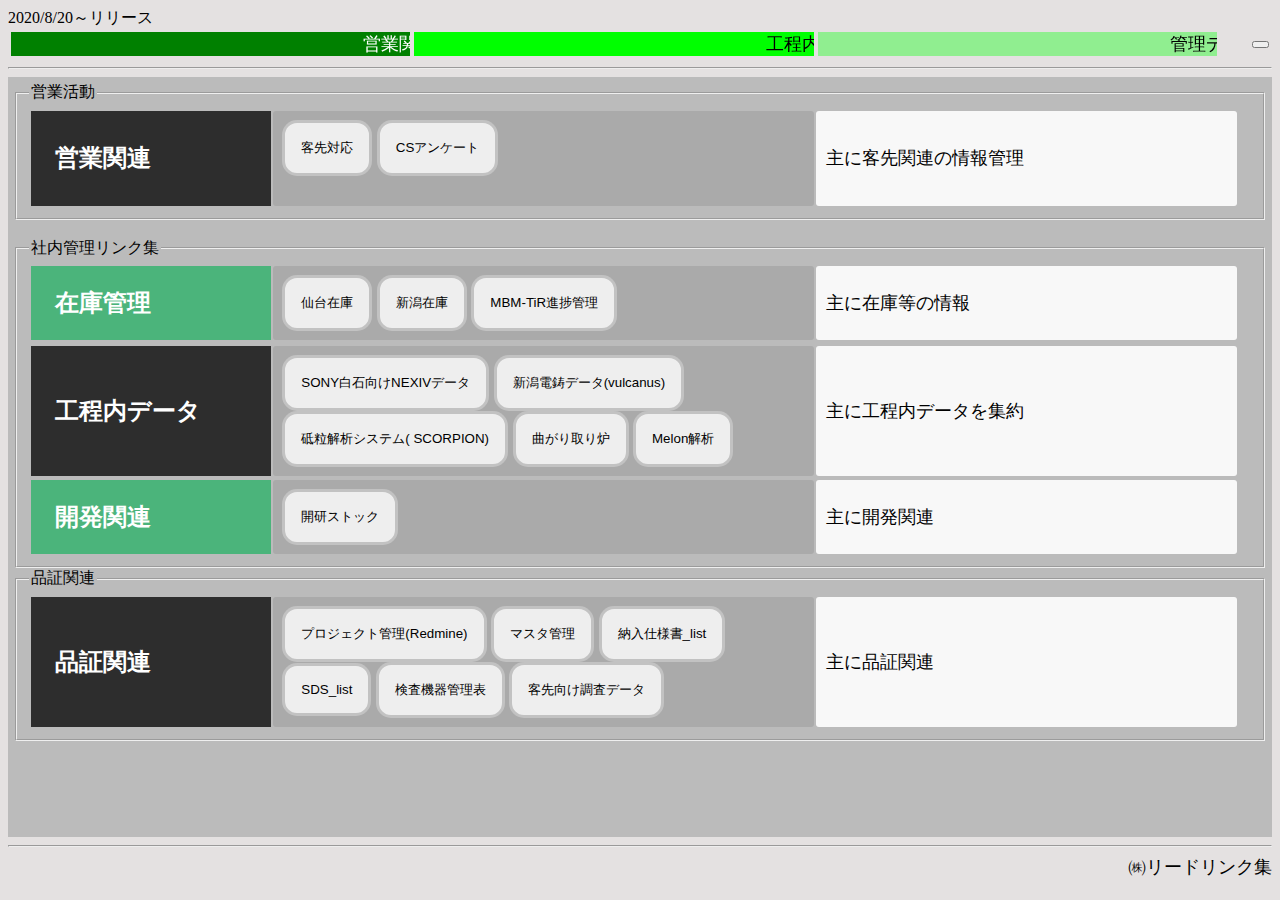
==== index.html @ 5efa814a "Update index.html" ====
<html>
    <head>
        <link rel="stylesheet" href="https://readqadiv08.github.io/lnklist/style.css">
        <title>READリンク集</title>

        <script language="JavaScript">
            function rsz1() {
                alert("ver.1.0 管理表リリース \n ver.1.1 開研ストック追加\n ver.1.2 プロジェクト管理/マスタ管理追加\n ver.1.3 .css分離\nver.1.4 Githubに投稿" )
            }
        </script>
<meta http-equiv="content-type" charset="utf-8">

    </head>
    <body class="divBody">
        <td style="width:12%;font-size:18;">2020/8/20～リリース</td>
        <table style="width:100%;border:0px;margin:0px 0px;padding:0px 0px;">
            <tr>

                <td style="width:32%;font-size:18;color:white;"><marquee behavior="scroll" bgcolor="green">営業関連優先</marquee></td>
                <td style="width:32%;font-size:18;color:black;"><marquee behavior="scroll" bgcolor="lime">工程内データは逐次確認</marquee></td>
                <td style="width:32%;font-size:18;color:black;"><marquee behavior="scroll" bgcolor="lightgreen">管理データもちゃんと見てね</marquee></td>
                <td style="width:4%;text-align:right;">
                    <input style="font-size:1;" type="button" value="..." onclick="rsz1();" title="リサイズ"/>
                </td>
            </tr>
        </table>
         <hr>
        <div class="Contents">
            <fieldset>
                <legend style ="color:black;">営業活動</legend>
            <span class="spanPartTitle"></span>
            <table class="tbl">
                <tr>
                    <th class="th_table1">営業関連 </th>
                    <td class="td1">
                        <button type="button" style="cursor: pointer;" onClick="window.open('https://docs.google.com/spreadsheets/d/1MyBZOceBagCkgWSMym5cp_KA8Xq8sPTfYjYhryajc-A/edit?usp=sharing','_blank','')">客先対応</button>
                        <button type="button" style="cursor: pointer;" onClick="window.open('http://read.co.jp/survey/index.php/admin/tokens/sa/browse/surveyid/362481','_blank','')">CSアンケート</button>  <!-- ログイン:admin pass:read-->
                        <br><br>
                    </td>
                    <td class="td2">主に客先関連の情報管理</td>
                </tr>
            </table>
        </fieldset>
                <br>
                <fieldset>
                    <legend style ="color:black;">社内管理リンク集</legend>
            <table class="tbl">
                <tr>
                    <th class="th_table2"> 在庫管理 </th>
                    <td class="td1">
                        <button style="cursor: pointer;" onClick="window.open('https://docs.google.com/spreadsheets/d/1ROSlZVqgHDqieTStZR40IGFHa-iZLLQCl2YZUbwxfI8/edit?usp=sharing','_blank','')">仙台在庫</button>
                        <button style="cursor: pointer;" onClick="window.open('https://docs.google.com/spreadsheets/d/1amOVCwr7MJj4ZlOe9Aoph54DhDkQezxetJXVVg_Ay6c/edit?usp=sharing','_blank','')">新潟在庫</button>
                        <button style="cursor: pointer;" onClick="window.open('https://docs.google.com/spreadsheets/d/1cXuubJKcDxs2mZ_3kSYGi6N3XMpF43vmxZ-DU5gRPP4/edit?usp=sharing','_blank','')">MBM-TiR進捗管理</button>
                    </td>
                    <td class="td2">主に在庫等の情報</td>
                </tr>
                <tr></tr>
                <tr></tr>
                <th class="th_table3"> 工程内データ </th>
                <td class="td1">
                    <button type="button"  style="cursor: pointer;" onClick="window.open('https://docs.google.com/spreadsheets/d/1auE9jXgMs7y5O5C39AJkHbmK7SlAKycb3BwodtNkHBw/edit?usp=sharing','_blank','')">SONY白石向けNEXIVデータ</button>
                    <button type="button"  style="cursor: pointer;" onClick="window.open('http://10.100.1.112/vulcanus/','_blank','')">新潟電鋳データ(vulcanus)</button>
                    <button type="button"  style="cursor: pointer;" onClick="window.open('http://10.100.10.12:8888/','_blank','')">砥粒解析システム(
SCORPION)</button>
                    <button type="button" style="cursor: pointer;" onClick="window.open('http://10.100.10.11:8080/dashboard/a7220230-b4cd-11e9-84a6-93d11acdf23a?publicId=572ec6e0-b41f-11e9-993e-6789fd5341ca','_blank','')">曲がり取り炉</button>
                   <button type="button" style="cursor: pointer;" onClick="window.open('http://10.106.1.60:3000/d/1Qk7aIbGk/melon-menu?orgId=1&refresh=10s&kiosk','_blank','')">Melon解析</button>
                     
       
                   
                    <br>
                 </td>
                <td class="td2">主に工程内データを集約</td>
            </tr>
        </table>
        <table class="tbl">
            <tr>
            </table>
              <table class="tbl">
                <tr>
                    <th class="th_table4"> 開発関連 </th>
                    <td class="td1">
                        <button  style="cursor: pointer;"  onClick="window.open('https://docs.google.com/spreadsheets/d/1zUQd8km-58oXeoUXImLsGIyIpniUVm5rgdFsA6QcFU0/edit?usp=sharing','_blank','')">開研ストック</button>
                        <br>
                    </td>
                    <td class="td2">主に開発関連</td>
                </tr>
            </table>
        </fieldset>
            <table class="tbl">
                <tr>
                </table>
                <fieldset>
                    <legend style="color: black;">品証関連</legend>
                  <table class="tbl">
                    <tr>
                        <th class="th_table5"> 品証関連 </th>
                        <td class="td1">
                            <button  style="cursor: pointer;" onClick="window.open('http://10.100.1.60:8880','_blank','')">プロジェクト管理(Redmine)</button>
                            <button  style="cursor: pointer;" onClick="window.open('https://docs.google.com/spreadsheets/d/1Hn7ItfqKL-IHlu6wI8oqBL7feYNR6ydPdcPkCSmDBIY/edit?usp=sharing','_blank','')">マスタ管理</button>
                            <button  style="cursor: pointer;" onClick="window.open('https://docs.google.com/spreadsheets/d/1DpUZFTx2BVwN9uGXN4-a8cF51x3i-wukj2xjQAIB6kw/edit#gid=722027599','_blank')">納入仕様書_list</button>
                            <button  style="cursor: pointer;" onClick="window.open('https://docs.google.com/spreadsheets/d/10WsRPC7ejwsKMWUxwel2eMYRCVbxbmP_1Ovuzxoh5yI/edit?usp=sharing','_blank')">SDS_list</button>
                             <button  style="cursor: pointer;" onClick="window.open('https://docs.google.com/spreadsheets/d/19kF9Lw8f7cbYW-Qo6F4XuyY4Mtu5TKljcVr7N3LBEcM/edit?usp=sharing',)">検査機器管理表</button> 
                            <button  style="cursor: pointer;" onClick="window.open('https://readqadiv08.github.io/lnklist/customer1.html',)">客先向け調査データ</button> 
                            
                            
                            
                        </td>
                        <td class="td2">主に品証関連</td>
                    </tr>
                </table>
            </fieldset>
        </div>
    <hr>
        <div style="text-align:right;font-size:18;">㈱リードリンク集</div>

    </div>
    </body>
</html>
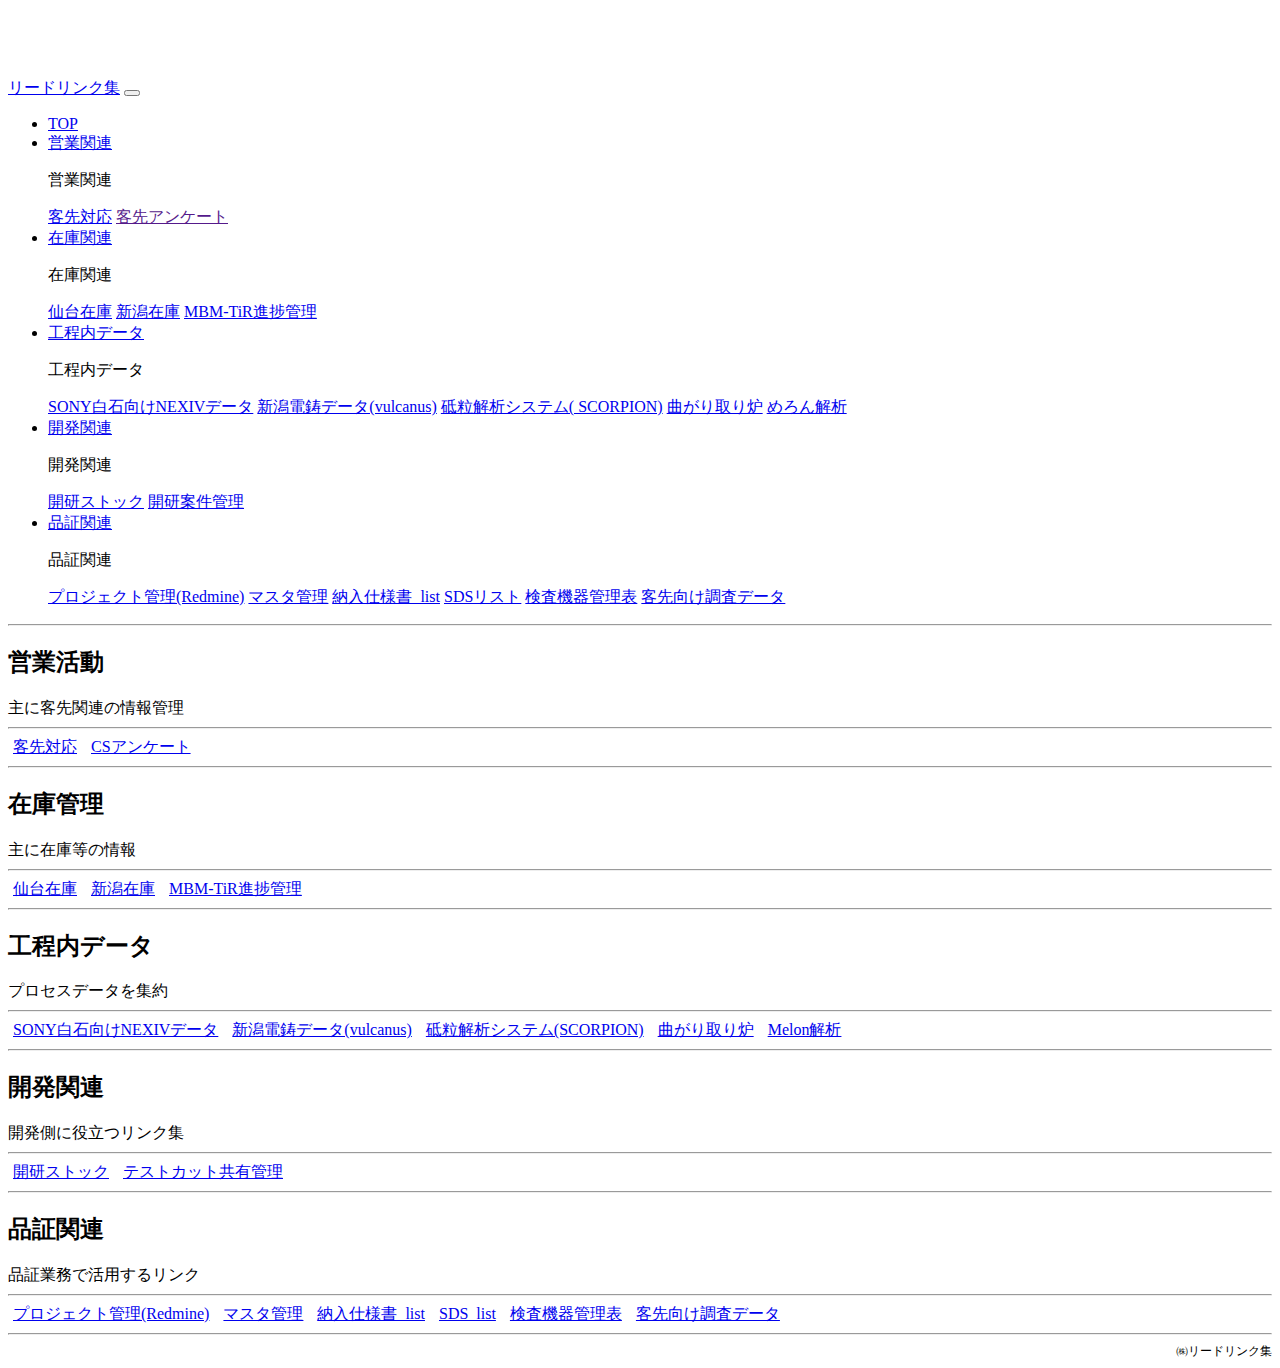
==== commit 08cb6fd8: "Update index.html" ====
--- a/index.html
+++ b/index.html
@@ -1,118 +1,252 @@
-<html>
-    <head>
-        <link rel="stylesheet" href="https://readqadiv08.github.io/lnklist/style.css">
-        <title>READリンク集</title>
-
-        <script language="JavaScript">
-            function rsz1() {
-                alert("ver.1.0 管理表リリース \n ver.1.1 開研ストック追加\n ver.1.2 プロジェクト管理/マスタ管理追加\n ver.1.3 .css分離\nver.1.4 Githubに投稿" )
-            }
-        </script>
-<meta http-equiv="content-type" charset="utf-8">
-
-    </head>
-    <body class="divBody">
-        <td style="width:12%;font-size:18;">2020/8/20～リリース</td>
-        <table style="width:100%;border:0px;margin:0px 0px;padding:0px 0px;">
-            <tr>
-
-                <td style="width:32%;font-size:18;color:white;"><marquee behavior="scroll" bgcolor="green">営業関連優先</marquee></td>
-                <td style="width:32%;font-size:18;color:black;"><marquee behavior="scroll" bgcolor="lime">工程内データは逐次確認</marquee></td>
-                <td style="width:32%;font-size:18;color:black;"><marquee behavior="scroll" bgcolor="lightgreen">管理データもちゃんと見てね</marquee></td>
-                <td style="width:4%;text-align:right;">
-                    <input style="font-size:1;" type="button" value="..." onclick="rsz1();" title="リサイズ"/>
-                </td>
-            </tr>
-        </table>
-         <hr>
-        <div class="Contents">
-            <fieldset>
-                <legend style ="color:black;">営業活動</legend>
-            <span class="spanPartTitle"></span>
-            <table class="tbl">
-                <tr>
-                    <th class="th_table1">営業関連 </th>
-                    <td class="td1">
-                        <button type="button" style="cursor: pointer;" onClick="window.open('https://docs.google.com/spreadsheets/d/1MyBZOceBagCkgWSMym5cp_KA8Xq8sPTfYjYhryajc-A/edit?usp=sharing','_blank','')">客先対応</button>
-                        <button type="button" style="cursor: pointer;" onClick="window.open('http://read.co.jp/survey/index.php/admin/tokens/sa/browse/surveyid/362481','_blank','')">CSアンケート</button>  <!-- ログイン:admin pass:read-->
-                        <br><br>
-                    </td>
-                    <td class="td2">主に客先関連の情報管理</td>
-                </tr>
-            </table>
-        </fieldset>
-                <br>
-                <fieldset>
-                    <legend style ="color:black;">社内管理リンク集</legend>
-            <table class="tbl">
-                <tr>
-                    <th class="th_table2"> 在庫管理 </th>
-                    <td class="td1">
-                        <button style="cursor: pointer;" onClick="window.open('https://docs.google.com/spreadsheets/d/1ROSlZVqgHDqieTStZR40IGFHa-iZLLQCl2YZUbwxfI8/edit?usp=sharing','_blank','')">仙台在庫</button>
-                        <button style="cursor: pointer;" onClick="window.open('https://docs.google.com/spreadsheets/d/1amOVCwr7MJj4ZlOe9Aoph54DhDkQezxetJXVVg_Ay6c/edit?usp=sharing','_blank','')">新潟在庫</button>
-                        <button style="cursor: pointer;" onClick="window.open('https://docs.google.com/spreadsheets/d/1cXuubJKcDxs2mZ_3kSYGi6N3XMpF43vmxZ-DU5gRPP4/edit?usp=sharing','_blank','')">MBM-TiR進捗管理</button>
-                    </td>
-                    <td class="td2">主に在庫等の情報</td>
-                </tr>
-                <tr></tr>
-                <tr></tr>
-                <th class="th_table3"> 工程内データ </th>
-                <td class="td1">
-                    <button type="button"  style="cursor: pointer;" onClick="window.open('https://docs.google.com/spreadsheets/d/1auE9jXgMs7y5O5C39AJkHbmK7SlAKycb3BwodtNkHBw/edit?usp=sharing','_blank','')">SONY白石向けNEXIVデータ</button>
-                    <button type="button"  style="cursor: pointer;" onClick="window.open('http://10.100.1.112/vulcanus/','_blank','')">新潟電鋳データ(vulcanus)</button>
-                    <button type="button"  style="cursor: pointer;" onClick="window.open('http://10.100.10.12:8888/','_blank','')">砥粒解析システム(
-SCORPION)</button>
-                    <button type="button" style="cursor: pointer;" onClick="window.open('http://10.100.10.11:8080/dashboard/a7220230-b4cd-11e9-84a6-93d11acdf23a?publicId=572ec6e0-b41f-11e9-993e-6789fd5341ca','_blank','')">曲がり取り炉</button>
-                   <button type="button" style="cursor: pointer;" onClick="window.open('http://10.106.1.60:3000/d/1Qk7aIbGk/melon-menu?orgId=1&refresh=10s&kiosk','_blank','')">Melon解析</button>
-                     
-       
-                   
-                    <br>
-                 </td>
-                <td class="td2">主に工程内データを集約</td>
-            </tr>
-        </table>
-        <table class="tbl">
-            <tr>
-            </table>
-              <table class="tbl">
-                <tr>
-                    <th class="th_table4"> 開発関連 </th>
-                    <td class="td1">
-                        <button  style="cursor: pointer;"  onClick="window.open('https://docs.google.com/spreadsheets/d/1zUQd8km-58oXeoUXImLsGIyIpniUVm5rgdFsA6QcFU0/edit?usp=sharing','_blank','')">開研ストック</button>
-                        <br>
-                    </td>
-                    <td class="td2">主に開発関連</td>
-                </tr>
-            </table>
-        </fieldset>
-            <table class="tbl">
-                <tr>
-                </table>
-                <fieldset>
-                    <legend style="color: black;">品証関連</legend>
-                  <table class="tbl">
-                    <tr>
-                        <th class="th_table5"> 品証関連 </th>
-                        <td class="td1">
-                            <button  style="cursor: pointer;" onClick="window.open('http://10.100.1.60:8880','_blank','')">プロジェクト管理(Redmine)</button>
-                            <button  style="cursor: pointer;" onClick="window.open('https://docs.google.com/spreadsheets/d/1Hn7ItfqKL-IHlu6wI8oqBL7feYNR6ydPdcPkCSmDBIY/edit?usp=sharing','_blank','')">マスタ管理</button>
-                            <button  style="cursor: pointer;" onClick="window.open('https://docs.google.com/spreadsheets/d/1DpUZFTx2BVwN9uGXN4-a8cF51x3i-wukj2xjQAIB6kw/edit#gid=722027599','_blank')">納入仕様書_list</button>
-                            <button  style="cursor: pointer;" onClick="window.open('https://docs.google.com/spreadsheets/d/10WsRPC7ejwsKMWUxwel2eMYRCVbxbmP_1Ovuzxoh5yI/edit?usp=sharing','_blank')">SDS_list</button>
-                             <button  style="cursor: pointer;" onClick="window.open('https://docs.google.com/spreadsheets/d/19kF9Lw8f7cbYW-Qo6F4XuyY4Mtu5TKljcVr7N3LBEcM/edit?usp=sharing',)">検査機器管理表</button> 
-                            <button  style="cursor: pointer;" onClick="window.open('https://readqadiv08.github.io/lnklist/customer1.html',)">客先向け調査データ</button> 
-                            
-                            
-                            
-                        </td>
-                        <td class="td2">主に品証関連</td>
-                    </tr>
-                </table>
-            </fieldset>
-        </div>
-    <hr>
-        <div style="text-align:right;font-size:18;">㈱リードリンク集</div>
-
-    </div>
-    </body>
+<title>READリンク集</title>
+
+<header class="sticky-top">
+    <meta http-equiv="content-type" charset="utf-8">
+    <!--jquery-->
+    <script src="https://code.jquery.com/jquery-3.3.1.slim.min.js"
+        integrity="sha384-q8i/X+965DzO0rT7abK41JStQIAqVgRVzpbzo5smXKp4YfRvH+8abtTE1Pi6jizo"
+        crossorigin="anonymous"></script>
+    <!--popper-->
+    <script src="https://cdnjs.cloudflare.com/ajax/libs/popper.js/1.14.3/umd/popper.min.js"
+        integrity="sha384-ZMP7rVo3mIykV+2+9J3UJ46jBk0WLaUAdn689aCwoqbBJiSnjAK/l8WvCWPIPm49"
+        crossorigin="anonymous"></script>
+    <!--bootstrap-->
+    <script src="https://stackpath.bootstrapcdn.com/bootstrap/4.1.3/js/bootstrap.min.js"
+        integrity="sha384-ChfqqxuZUCnJSK3+MXmPNIyE6ZbWh2IMqE241rYiqJxyMiZ6OW/JmZQ5stwEULTy"
+        crossorigin="anonymous"></script>
+    <link rel="stylesheet" href="https://stackpath.bootstrapcdn.com/bootstrap/4.5.0/css/bootstrap.min.css"
+        integrity="sha384-9aIt2nRpC12Uk9gS9baDl411NQApFmC26EwAOH8WgZl5MYYxFfc+NcPb1dKGj7Sk" crossorigin="anonymous">
+
+    <div class='fixed-top'>
+
+        <nav class="navbar navbar-dark bg-primary navbar-expand-lg ">
+            <a class="navbar-brand" href="#">リードリンク集</a>
+            <button class="navbar-toggler" type="button" data-toggle="collapse" data-target="#navbarSupportedContent"
+                aria-controls="navbarSupportedContent" aria-expanded="false" aria-label="Toggle navigation">
+                <span class="navbar-toggler-icon"></span>
+            </button>
+
+            <div class="collapse navbar-collapse" id="navbarSupportedContent">
+                <ul class="navbar-nav mr-auto">
+                    <li class="nav-item active">
+                        <a class="nav-link" href="https://readqadiv08.github.io/lnklist/index.html">TOP<span
+                                class="sr-only"></span></a>
+                    </li>
+                    <li class="nav-item dropdown">
+                        <a class="nav-link dropdown-toggle" href="#" id="navbarDropdown" role="button"
+                            data-toggle="dropdown" aria-haspopup="true" aria-expanded="false">
+                            営業関連
+                        </a>
+                        <div class="dropdown-menu" aria-labelledby="navbarDropdown">
+                            <span>
+                                <p class='text-left'>営業関連</p>
+                            </span>
+                            <div class="dropdown-divider"></div>
+
+                            <a class="dropdown-item" href='https://docs.google.com/spreadsheets/d/1MyBZOceBagCkgWSMym5cp_KA8Xq8sPTfYj
+                    Yhryajc-A/edit?usp=sharing'>客先対応</a>
+                            <a class="dropdown-item" href="">客先アンケート</a><!-- ログイン:admin pass:read-->
+                        </div>
+                    </li>
+                    <li class="nav-item dropdown">
+                        <a class="nav-link dropdown-toggle" href="#" id="navbarDropdown" role="button"
+                            data-toggle="dropdown" aria-haspopup="true" aria-expanded="false">
+                            在庫関連</a>
+                        <div class="dropdown-menu" aria-labelledby="navbarDropdown">
+                            <span>
+                                <p class='text-left'>在庫関連</p>
+                            </span>
+                            <div class="dropdown-divider"></div>
+                            <a class="dropdown-item" href='https://docs.google.com/spreadsheets/d/1ROSlZVqgHDqieTStZR40IGFHa-
+                        iZLLQCl2YZUbwxfI8/edit?usp=sharing'>仙台在庫</a>
+                            <a class="dropdown-item" href='https://docs.google.com/spreadsheets/d/1amOVCwr7MJj4ZlOe9Aoph54DhD
+                        kQezxetJXVVg_Ay6c/edit?usp=sharing'>新潟在庫</a>
+                            <a class="dropdown-item" href='https://docs.google.com/spreadsheets/d/1cXuubJKcDxs2mZ_3kSYGi6N3XMp
+                        F43vmxZ-DU5gRPP4/edit?usp=sharing'>MBM-TiR進捗管理</a>
+                        </div>
+                    </li>
+
+                    <li class="nav-item dropdown">
+                        <a class="nav-link dropdown-toggle" href="#" id="navbarDropdown" role="button"
+                            data-toggle="dropdown" aria-haspopup="true" aria-expanded="false">
+                            工程内データ</a>
+                        <div class="dropdown-menu" aria-labelledby="navbarDropdown">
+                            <span>
+                                <p class='text-left'>工程内データ</p>
+                            </span>
+                            <div class="dropdown-divider"></div>
+                            <a class="dropdown-item" href="https://docs.google.com/spreadsheets/d/1auE9jXgMs7y5O5C
+                        39AJkHbmK7SlAKycb3BwodtNkHBw/edit?usp=sharing">SONY白石向けNEXIVデータ</a>
+                            <a class="dropdown-item" href="http://10.100.1.112/vulcanus/">新潟電鋳データ(vulcanus)</a>
+                            <a class="dropdown-item" href='http://10.100.10.12:8888/'>砥粒解析システム(
+                                SCORPION)</a>
+                            <a class="dropdown-item" href="http://10.100.10.11:8080/dashboard/a7220230-b4cd-11e9-84a
+                        6-93d11acdf23a?publicId=572ec6e0-b41f-11e9-993e-6789fd5341ca">曲がり取り炉</a>
+                            <a class="dropdown-item"
+                                href="http://10.106.1.60:3000/d/1Qk7aIbGk/melon-menu?orgId=1&refresh=10s&kiosk">めろん解析</a>
+                        </div>
+                    </li>
+
+                    <li class="nav-item dropdown">
+                        <a class="nav-link dropdown-toggle" href="#" id="navbarDropdown" role="button"
+                            data-toggle="dropdown" aria-haspopup="true" aria-expanded="false">
+                            開発関連</a>
+                        <div class="dropdown-menu" aria-labelledby="navbarDropdown">
+                            <span>
+                                <p class='text-left'>開発関連</p>
+                            </span>
+                            <a class="dropdown-item"
+                                href="https://docs.google.com/spreadsheets/d/1zUQd8km-58oXeoUXImLsGIyIpniUVm5rgdFsA6QcFU0/edit?usp=sharing">開研ストック</a>
+                            <a class="dropdown-item" href="https://1drv.ms/x/s!Aq0CCV1--xemnFBzeFWrBg64avt5">開研案件管理</a>
+                        </div>
+                    </li>
+
+                    <li class="nav-item dropdown">
+                        <a class="nav-link dropdown-toggle" href="#" id="navbarDropdown" role="button"
+                            data-toggle="dropdown" aria-haspopup="true" aria-expanded="false">
+                            品証関連</a>
+                        <div class="dropdown-menu" aria-labelledby="navbarDropdown">
+                            <span>
+                                <p class='text-left'>品証関連</p>
+                            </span>
+
+                            <a class="dropdown-item" href="http://10.100.1.60:8880">プロジェクト管理(Redmine)</a>
+                            <a class="dropdown-item"
+                                href="https://docs.google.com/spreadsheets/d/1Hn7ItfqKL-IHlu6wI8oqBL7feYNR6ydPdcPkCSmDBIY/edit?usp=sharing">マスタ管理</a>
+                            <a class="dropdown-item"
+                                href="https://docs.google.com/spreadsheets/d/1DpUZFTx2BVwN9uGXN4-a8cF51x3i-wukj2xjQAIB6kw/edit#gid=722027599">納入仕様書_list</a>
+                            <a class="dropdown-item"
+                                href="https://docs.google.com/spreadsheets/d/10WsRPC7ejwsKMWUxwel2eMYRCVbxbmP_1Ovuzxoh5yI/edit?usp=sharing">SDSリスト</a>
+                            <a class="dropdown-item"
+                                href="https://docs.google.com/spreadsheets/d/19kF9Lw8f7cbYW-Qo6F4XuyY4Mtu5TKljcVr7N3LBEcM/edit?usp=sharing">検査機器管理表</a>
+                            <a class="dropdown-item"
+                                href="https://readqadiv08.github.io/lnklist/customer1.html">客先向け調査データ</a>
+                        </div>
+                    </li>
+                </ul>
+            </div>
+        </nav>
+    </div>
+
+</header>
+
+<body>
+    <hr>
+    <div class=　"container-fluid">
+        <div class=　"row">
+            <div class="col-sm">
+                <h2>営業活動</h2>
+                <span>主に客先関連の情報管理</span>
+                <hr>
+                <div class="col-sm">
+                    <a href='https://docs.google.com/spreadsheets/d/1MyBZOceBagCkgWSMym5cp_KA8Xq8sPTfYjYhryajc-A/edit?usp=sharing'
+                        class="btn btn-outline-primary">客先対応</a>
+                    <a href='http://read.co.jp/survey/index.php/admin/tokens/sa/browse/surveyid/362481'
+                        class="btn btn-outline-primary">CSアンケート</a>
+                    <!-- ログイン:admin pass:read-->
+                </div>
+            </div>
+        </div>
+    </div>
+    <hr>
+    <div class="container-fluid">
+        <div class="row">
+            <div class="col-sm">
+                <h2>在庫管理</h2>
+                <span>主に在庫等の情報</span>
+                <hr>
+                <div class="col-sm">
+                    <a href='https://docs.google.com/spreadsheets/d/1ROSlZVqgHDqieTStZR40IGFHa-iZLLQCl2YZUbw
+                                xfI8/edit?usp=sharing' class="btn btn-outline-primary">仙台在庫</a>
+                    <a href='https://docs.google.com/spreadsheets/d/1amOVCwr7MJj4ZlOe9Aoph54DhDkQezxetJXVVg_Ay6c/edit?usp=sharing'
+                        class="btn btn-outline-primary">新潟在庫</a>
+                    <a href='https://docs.google.com/spreadsheets/d/1cXuubJKcDxs2mZ_3kSYGi6N3XMpF43vmxZ-DU5gRPP4/edit?usp=sharing'
+                        class="btn btn-outline-primary">MBM-TiR進捗管理</a>
+                </div>
+            </div>
+        </div>
+    </div>
+    <hr>
+    <div class="container-fluid">
+        <div class="row">
+            <div class="col-sm">
+                <h2>工程内データ</h2>
+                <span>プロセスデータを集約</span>
+                <hr>
+                <div class="col-sm">
+                    <a href='https://docs.google.com/spreadsheets/d/1auE9jXgMs7y5O5C39AJkHbmK7SlAKycb3BwodtNkHBw/edit?usp=sharing'
+                        class="btn btn-outline-primary">SONY白石向けNEXIVデータ</a>
+                    <a href='http://10.100.1.112/vulcanus/' class="btn btn-outline-primary">新潟電鋳データ(vulcanus)</a>
+                    <a href='http://10.100.10.12:8888/' class="btn btn-outline-primary">砥粒解析システム(SCORPION)</a>
+                    <a href='http://10.100.10.11:8080/dashboard/a7220230-b4cd-11e9-84a6-93d11acdf23a?publicId=572ec6e0-b41f-11e9-993e-6789fd5341ca'
+                        class="btn btn-outline-primary">曲がり取り炉</a>
+                    <a href='http://10.106.1.60:3000/d/1Qk7aIbGk/melon-menu?orgId=1&refresh=10s&kiosk'
+                        class="btn btn-outline-primary">Melon解析</a>
+                </div>
+            </div>
+        </div>
+    </div>
+    <hr>
+
+    <div class="container-fluid">
+        <div class="row">
+            <div class="col-sm">
+                <h2>開発関連</h2>
+                <span>開発側に役立つリンク集</span>
+                <hr>
+                <div class="col-sm">
+                    <a href='https://docs.google.com/spreadsheets/d/1zUQd8km-58oXeoUXImLsGIyIpniUVm5rgdFsA6QcFU0/edit?usp=sharing'
+                        class="btn btn-outline-primary">開研ストック</a>
+                    <a href='https://1drv.ms/x/s!Aq0CCV1--xemnFBzeFWrBg64avt5'
+                        class="btn btn-outline-primary">テストカット共有管理</a>
+                </div>
+            </div>
+        </div>
+    </div>
+    <hr>
+    <div class="container-fluid">
+        <div class="row">
+            <div class="col-sm">
+                <h2>品証関連</h2>
+                <span>品証業務で活用するリンク</span>
+                <hr>
+                <div class="col-sm">
+                    <a href='http://10.100.1.60:8880' class="btn btn-outline-primary">プロジェクト管理(Redmine)</a>
+                    <a href='https://docs.google.com/spreadsheets/d/1Hn7ItfqKL-IHlu6wI8oqBL7feYNR6ydPdcPkCSmDBIY/edit?usp=sharing'
+                        class="btn btn-outline-primary">マスタ管理</a>
+                    <a href='https://docs.google.com/spreadsheets/d/1DpUZFTx2BVwN9uGXN4-a8cF51x3i-wukj2xjQAIB6kw/edit#gid=722027599'
+                        class="btn btn-outline-primary">納入仕様書_list</a>
+                    <a href='https://docs.google.com/spreadsheets/d/10WsRPC7ejwsKMWUxwel2eMYRCVbxbmP_1Ovuzxoh5yI/edit?usp=sharing'
+                        class="btn btn-outline-primary">SDS_list</a>
+                    <a href='https://docs.google.com/spreadsheets/d/19kF9Lw8f7cbYW-Qo6F4XuyY4Mtu5TKljcVr7N3LBEcM/edit?usp=sharing'
+                        class="btn btn-outline-primary">検査機器管理表</a>
+                    <a href='https://readqadiv08.github.io/lnklist/customer1.html'
+                        class="btn btn-outline-primary">客先向け調査データ</a>
+                </div>
+            </div>
+        </div>
+    </div>
+
+</body>
+<hr>
+<div style="text-align:right;font-size:12;">㈱リードリンク集</div>
+<style>
+    .btn {
+        padding: 5px;
+    }
+
+    html {
+        position: relative;
+        min-height: 100%;
+    }
+
+    .container {
+        padding: 5px
+    }
+
+    body {
+        padding-top: 70px;
+    }
+</style>
+
 </html>
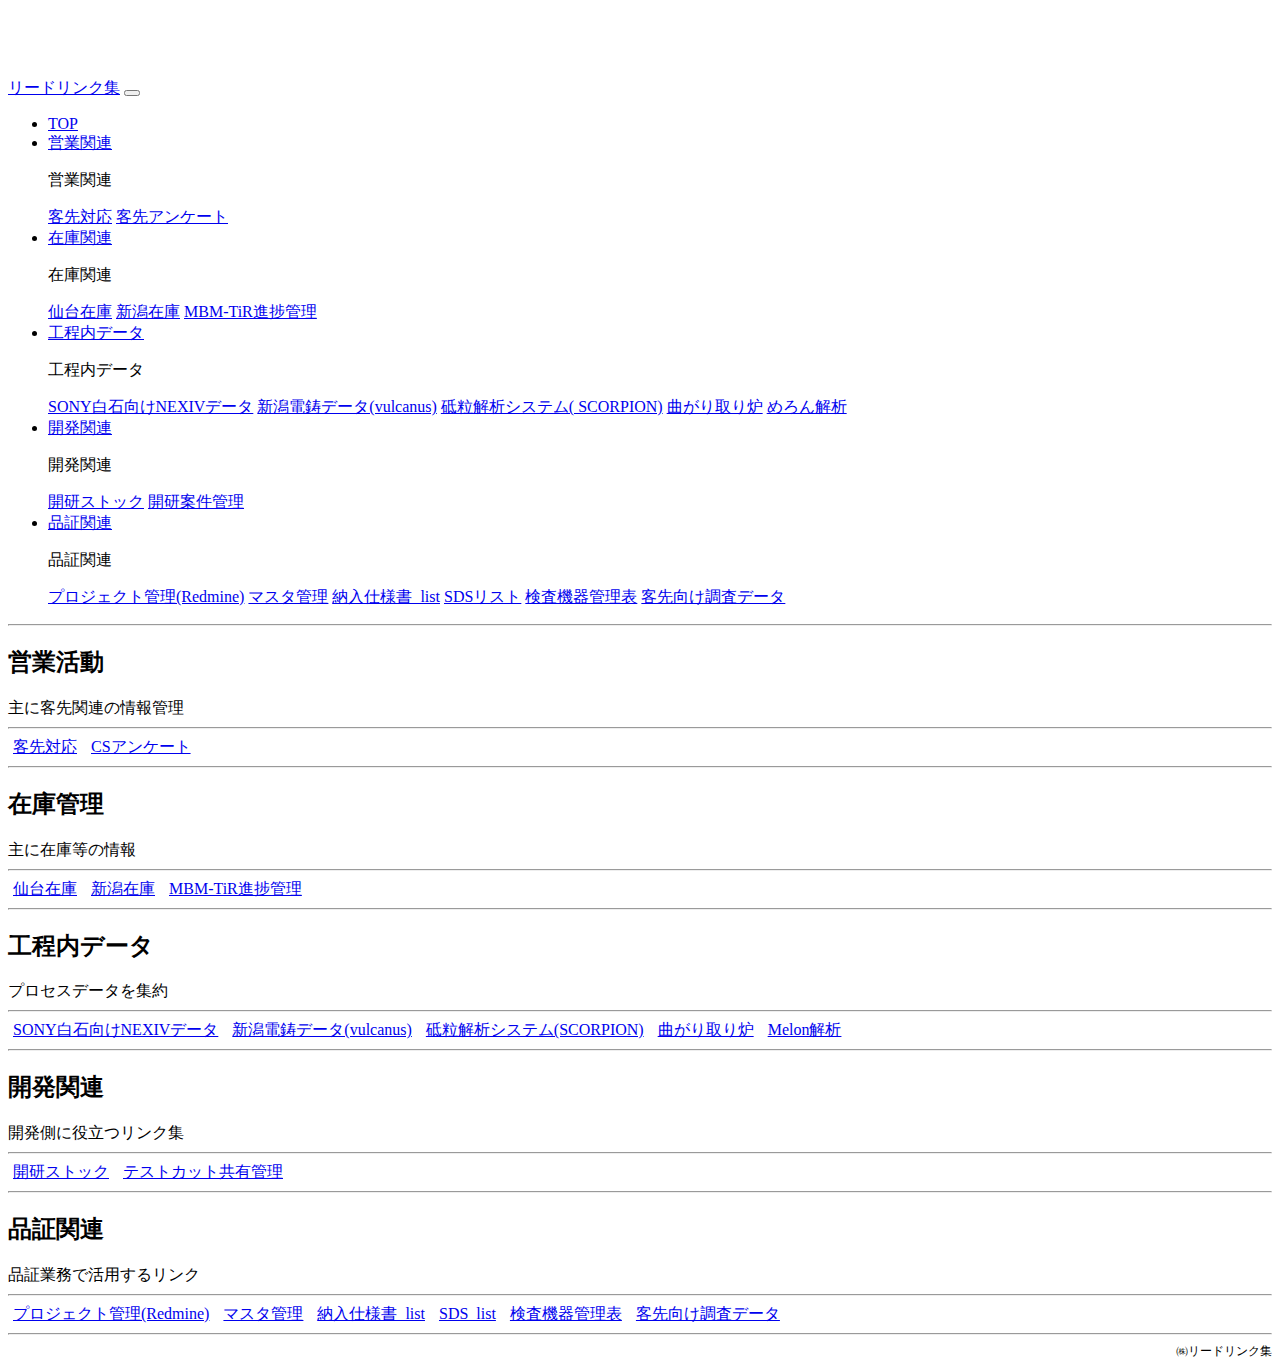
==== commit c7414c0b: "Update index.html" ====
--- a/index.html
+++ b/index.html
@@ -44,8 +44,8 @@
                             <div class="dropdown-divider"></div>
 
                             <a class="dropdown-item" href='https://docs.google.com/spreadsheets/d/1MyBZOceBagCkgWSMym5cp_KA8Xq8sPTfYj
-                    Yhryajc-A/edit?usp=sharing'>客先対応</a>
-                            <a class="dropdown-item" href="">客先アンケート</a><!-- ログイン:admin pass:read-->
+                    Yhryajc-A/edit?usp=sharing'target="_blank" rel="noopener noreferrer">客先対応</a>
+                            <a class="dropdown-item" href="ttp://read.co.jp/survey/index.php/admin/tokens/sa/browse/surveyid/362481"target="_blank" rel="noopener noreferrer">客先アンケート</a><!-- ログイン:admin pass:read-->
                         </div>
                     </li>
                     <li class="nav-item dropdown">
@@ -58,11 +58,11 @@
                             </span>
                             <div class="dropdown-divider"></div>
                             <a class="dropdown-item" href='https://docs.google.com/spreadsheets/d/1ROSlZVqgHDqieTStZR40IGFHa-
-                        iZLLQCl2YZUbwxfI8/edit?usp=sharing'>仙台在庫</a>
+                        iZLLQCl2YZUbwxfI8/edit?usp=sharing'target="_blank" rel="noopener noreferrer" >仙台在庫</a>
                             <a class="dropdown-item" href='https://docs.google.com/spreadsheets/d/1amOVCwr7MJj4ZlOe9Aoph54DhD
-                        kQezxetJXVVg_Ay6c/edit?usp=sharing'>新潟在庫</a>
+                        kQezxetJXVVg_Ay6c/edit?usp=sharing'target="_blank" rel="noopener noreferrer">新潟在庫</a>
                             <a class="dropdown-item" href='https://docs.google.com/spreadsheets/d/1cXuubJKcDxs2mZ_3kSYGi6N3XMp
-                        F43vmxZ-DU5gRPP4/edit?usp=sharing'>MBM-TiR進捗管理</a>
+                        F43vmxZ-DU5gRPP4/edit?usp=sharing'target="_blank" rel="noopener noreferrer">MBM-TiR進捗管理</a>
                         </div>
                     </li>
 
@@ -76,14 +76,14 @@
                             </span>
                             <div class="dropdown-divider"></div>
                             <a class="dropdown-item" href="https://docs.google.com/spreadsheets/d/1auE9jXgMs7y5O5C
-                        39AJkHbmK7SlAKycb3BwodtNkHBw/edit?usp=sharing">SONY白石向けNEXIVデータ</a>
-                            <a class="dropdown-item" href="http://10.100.1.112/vulcanus/">新潟電鋳データ(vulcanus)</a>
-                            <a class="dropdown-item" href='http://10.100.10.12:8888/'>砥粒解析システム(
+                        39AJkHbmK7SlAKycb3BwodtNkHBw/edit?usp=sharing"target="_blank" rel="noopener noreferrer">SONY白石向けNEXIVデータ</a>
+                            <a class="dropdown-item" href="http://10.100.1.112/vulcanus/"target="_blank" rel="noopener noreferrer">新潟電鋳データ(vulcanus)</a>
+                            <a class="dropdown-item" href='http://10.100.10.12:8888/'target="_blank" rel="noopener noreferrer">砥粒解析システム(
                                 SCORPION)</a>
                             <a class="dropdown-item" href="http://10.100.10.11:8080/dashboard/a7220230-b4cd-11e9-84a
-                        6-93d11acdf23a?publicId=572ec6e0-b41f-11e9-993e-6789fd5341ca">曲がり取り炉</a>
-                            <a class="dropdown-item"
-                                href="http://10.106.1.60:3000/d/1Qk7aIbGk/melon-menu?orgId=1&refresh=10s&kiosk">めろん解析</a>
+                        6-93d11acdf23a?publicId=572ec6e0-b41f-11e9-993e-6789fd5341ca"target="_blank" rel="noopener noreferrer">曲がり取り炉</a>
+                            <a class="dropdown-item"
+                                href="http://10.106.1.60:3000/d/1Qk7aIbGk/melon-menu?orgId=1&refresh=10s&kiosk"target="_blank" rel="noopener noreferrer">めろん解析</a>
                         </div>
                     </li>
 
@@ -96,8 +96,8 @@
                                 <p class='text-left'>開発関連</p>
                             </span>
                             <a class="dropdown-item"
-                                href="https://docs.google.com/spreadsheets/d/1zUQd8km-58oXeoUXImLsGIyIpniUVm5rgdFsA6QcFU0/edit?usp=sharing">開研ストック</a>
-                            <a class="dropdown-item" href="https://1drv.ms/x/s!Aq0CCV1--xemnFBzeFWrBg64avt5">開研案件管理</a>
+                                href="https://docs.google.com/spreadsheets/d/1zUQd8km-58oXeoUXImLsGIyIpniUVm5rgdFsA6QcFU0/edit?usp=sharing"target="_blank" rel="noopener noreferrer">開研ストック</a>
+                            <a class="dropdown-item" href="https://1drv.ms/x/s!Aq0CCV1--xemnFBzeFWrBg64avt5"target="_blank" rel="noopener noreferrer">開研案件管理</a>
                         </div>
                     </li>
 
@@ -110,17 +110,17 @@
                                 <p class='text-left'>品証関連</p>
                             </span>
 
-                            <a class="dropdown-item" href="http://10.100.1.60:8880">プロジェクト管理(Redmine)</a>
-                            <a class="dropdown-item"
-                                href="https://docs.google.com/spreadsheets/d/1Hn7ItfqKL-IHlu6wI8oqBL7feYNR6ydPdcPkCSmDBIY/edit?usp=sharing">マスタ管理</a>
-                            <a class="dropdown-item"
-                                href="https://docs.google.com/spreadsheets/d/1DpUZFTx2BVwN9uGXN4-a8cF51x3i-wukj2xjQAIB6kw/edit#gid=722027599">納入仕様書_list</a>
-                            <a class="dropdown-item"
-                                href="https://docs.google.com/spreadsheets/d/10WsRPC7ejwsKMWUxwel2eMYRCVbxbmP_1Ovuzxoh5yI/edit?usp=sharing">SDSリスト</a>
-                            <a class="dropdown-item"
-                                href="https://docs.google.com/spreadsheets/d/19kF9Lw8f7cbYW-Qo6F4XuyY4Mtu5TKljcVr7N3LBEcM/edit?usp=sharing">検査機器管理表</a>
-                            <a class="dropdown-item"
-                                href="https://readqadiv08.github.io/lnklist/customer1.html">客先向け調査データ</a>
+                            <a class="dropdown-item" href="http://10.100.1.60:8880"target="_blank" rel="noopener noreferrer">プロジェクト管理(Redmine)</a>
+                            <a class="dropdown-item"
+                                href="https://docs.google.com/spreadsheets/d/1Hn7ItfqKL-IHlu6wI8oqBL7feYNR6ydPdcPkCSmDBIY/edit?usp=sharing"target="_blank" rel="noopener noreferrer">マスタ管理</a>
+                            <a class="dropdown-item"
+                                href="https://docs.google.com/spreadsheets/d/1DpUZFTx2BVwN9uGXN4-a8cF51x3i-wukj2xjQAIB6kw/edit#gid=722027599"target="_blank" rel="noopener noreferrer">納入仕様書_list</a>
+                            <a class="dropdown-item"
+                                href="https://docs.google.com/spreadsheets/d/10WsRPC7ejwsKMWUxwel2eMYRCVbxbmP_1Ovuzxoh5yI/edit?usp=sharing"target="_blank" rel="noopener noreferrer">SDSリスト</a>
+                            <a class="dropdown-item"
+                                href="https://docs.google.com/spreadsheets/d/19kF9Lw8f7cbYW-Qo6F4XuyY4Mtu5TKljcVr7N3LBEcM/edit?usp=sharing"target="_blank" rel="noopener noreferrer">検査機器管理表</a>
+                            <a class="dropdown-item"
+                                href="https://readqadiv08.github.io/lnklist/customer1.html"target="_blank" rel="noopener noreferrer">客先向け調査データ</a>
                         </div>
                     </li>
                 </ul>
@@ -139,9 +139,9 @@
                 <span>主に客先関連の情報管理</span>
                 <hr>
                 <div class="col-sm">
-                    <a href='https://docs.google.com/spreadsheets/d/1MyBZOceBagCkgWSMym5cp_KA8Xq8sPTfYjYhryajc-A/edit?usp=sharing'
+                    <a href='https://docs.google.com/spreadsheets/d/1MyBZOceBagCkgWSMym5cp_KA8Xq8sPTfYjYhryajc-A/edit?usp=sharing'target="_blank" rel="noopener noreferrer"
                         class="btn btn-outline-primary">客先対応</a>
-                    <a href='http://read.co.jp/survey/index.php/admin/tokens/sa/browse/surveyid/362481'
+                    <a href='http://read.co.jp/survey/index.php/admin/tokens/sa/browse/surveyid/362481'target="_blank" rel="noopener noreferrer"
                         class="btn btn-outline-primary">CSアンケート</a>
                     <!-- ログイン:admin pass:read-->
                 </div>
@@ -157,10 +157,10 @@
                 <hr>
                 <div class="col-sm">
                     <a href='https://docs.google.com/spreadsheets/d/1ROSlZVqgHDqieTStZR40IGFHa-iZLLQCl2YZUbw
-                                xfI8/edit?usp=sharing' class="btn btn-outline-primary">仙台在庫</a>
-                    <a href='https://docs.google.com/spreadsheets/d/1amOVCwr7MJj4ZlOe9Aoph54DhDkQezxetJXVVg_Ay6c/edit?usp=sharing'
+                                xfI8/edit?usp=sharing'target="_blank" rel="noopener noreferrer" class="btn btn-outline-primary">仙台在庫</a>
+                    <a href='https://docs.google.com/spreadsheets/d/1amOVCwr7MJj4ZlOe9Aoph54DhDkQezxetJXVVg_Ay6c/edit?usp=sharing'target="_blank" rel="noopener noreferrer"
                         class="btn btn-outline-primary">新潟在庫</a>
-                    <a href='https://docs.google.com/spreadsheets/d/1cXuubJKcDxs2mZ_3kSYGi6N3XMpF43vmxZ-DU5gRPP4/edit?usp=sharing'
+                    <a href='https://docs.google.com/spreadsheets/d/1cXuubJKcDxs2mZ_3kSYGi6N3XMpF43vmxZ-DU5gRPP4/edit?usp=sharing'target="_blank" rel="noopener noreferrer"
                         class="btn btn-outline-primary">MBM-TiR進捗管理</a>
                 </div>
             </div>
@@ -174,13 +174,13 @@
                 <span>プロセスデータを集約</span>
                 <hr>
                 <div class="col-sm">
-                    <a href='https://docs.google.com/spreadsheets/d/1auE9jXgMs7y5O5C39AJkHbmK7SlAKycb3BwodtNkHBw/edit?usp=sharing'
+                    <a href='https://docs.google.com/spreadsheets/d/1auE9jXgMs7y5O5C39AJkHbmK7SlAKycb3BwodtNkHBw/edit?usp=sharing'target="_blank" rel="noopener noreferrer"
                         class="btn btn-outline-primary">SONY白石向けNEXIVデータ</a>
-                    <a href='http://10.100.1.112/vulcanus/' class="btn btn-outline-primary">新潟電鋳データ(vulcanus)</a>
-                    <a href='http://10.100.10.12:8888/' class="btn btn-outline-primary">砥粒解析システム(SCORPION)</a>
-                    <a href='http://10.100.10.11:8080/dashboard/a7220230-b4cd-11e9-84a6-93d11acdf23a?publicId=572ec6e0-b41f-11e9-993e-6789fd5341ca'
+                    <a href='http://10.100.1.112/vulcanus/'target="_blank" rel="noopener noreferrer" class="btn btn-outline-primary">新潟電鋳データ(vulcanus)</a>
+                    <a href='http://10.100.10.12:8888/'target="_blank" rel="noopener noreferrer" class="btn btn-outline-primary">砥粒解析システム(SCORPION)</a>
+                    <a href='http://10.100.10.11:8080/dashboard/a7220230-b4cd-11e9-84a6-93d11acdf23a?publicId=572ec6e0-b41f-11e9-993e-6789fd5341ca'target="_blank" rel="noopener noreferrer"
                         class="btn btn-outline-primary">曲がり取り炉</a>
-                    <a href='http://10.106.1.60:3000/d/1Qk7aIbGk/melon-menu?orgId=1&refresh=10s&kiosk'
+                    <a href='http://10.106.1.60:3000/d/1Qk7aIbGk/melon-menu?orgId=1&refresh=10s&kiosk'target="_blank" rel="noopener noreferrer"
                         class="btn btn-outline-primary">Melon解析</a>
                 </div>
             </div>
@@ -195,9 +195,9 @@
                 <span>開発側に役立つリンク集</span>
                 <hr>
                 <div class="col-sm">
-                    <a href='https://docs.google.com/spreadsheets/d/1zUQd8km-58oXeoUXImLsGIyIpniUVm5rgdFsA6QcFU0/edit?usp=sharing'
+                    <a href='https://docs.google.com/spreadsheets/d/1zUQd8km-58oXeoUXImLsGIyIpniUVm5rgdFsA6QcFU0/edit?usp=sharing'target="_blank" rel="noopener noreferrer"
                         class="btn btn-outline-primary">開研ストック</a>
-                    <a href='https://1drv.ms/x/s!Aq0CCV1--xemnFBzeFWrBg64avt5'
+                    <a href='https://1drv.ms/x/s!Aq0CCV1--xemnFBzeFWrBg64avt5'target="_blank" rel="noopener noreferrer"
                         class="btn btn-outline-primary">テストカット共有管理</a>
                 </div>
             </div>
@@ -212,15 +212,15 @@
                 <hr>
                 <div class="col-sm">
                     <a href='http://10.100.1.60:8880' class="btn btn-outline-primary">プロジェクト管理(Redmine)</a>
-                    <a href='https://docs.google.com/spreadsheets/d/1Hn7ItfqKL-IHlu6wI8oqBL7feYNR6ydPdcPkCSmDBIY/edit?usp=sharing'
+                    <a href='https://docs.google.com/spreadsheets/d/1Hn7ItfqKL-IHlu6wI8oqBL7feYNR6ydPdcPkCSmDBIY/edit?usp=sharing'target="_blank" rel="noopener noreferrer"
                         class="btn btn-outline-primary">マスタ管理</a>
-                    <a href='https://docs.google.com/spreadsheets/d/1DpUZFTx2BVwN9uGXN4-a8cF51x3i-wukj2xjQAIB6kw/edit#gid=722027599'
+                    <a href='https://docs.google.com/spreadsheets/d/1DpUZFTx2BVwN9uGXN4-a8cF51x3i-wukj2xjQAIB6kw/edit#gid=722027599'target="_blank" rel="noopener noreferrer"
                         class="btn btn-outline-primary">納入仕様書_list</a>
-                    <a href='https://docs.google.com/spreadsheets/d/10WsRPC7ejwsKMWUxwel2eMYRCVbxbmP_1Ovuzxoh5yI/edit?usp=sharing'
+                    <a href='https://docs.google.com/spreadsheets/d/10WsRPC7ejwsKMWUxwel2eMYRCVbxbmP_1Ovuzxoh5yI/edit?usp=sharing'target="_blank" rel="noopener noreferrer"
                         class="btn btn-outline-primary">SDS_list</a>
-                    <a href='https://docs.google.com/spreadsheets/d/19kF9Lw8f7cbYW-Qo6F4XuyY4Mtu5TKljcVr7N3LBEcM/edit?usp=sharing'
+                    <a href='https://docs.google.com/spreadsheets/d/19kF9Lw8f7cbYW-Qo6F4XuyY4Mtu5TKljcVr7N3LBEcM/edit?usp=sharing'target="_blank" rel="noopener noreferrer"
                         class="btn btn-outline-primary">検査機器管理表</a>
-                    <a href='https://readqadiv08.github.io/lnklist/customer1.html'
+                    <a href='https://readqadiv08.github.io/lnklist/customer1.html'target="_blank" rel="noopener noreferrer"
                         class="btn btn-outline-primary">客先向け調査データ</a>
                 </div>
             </div>
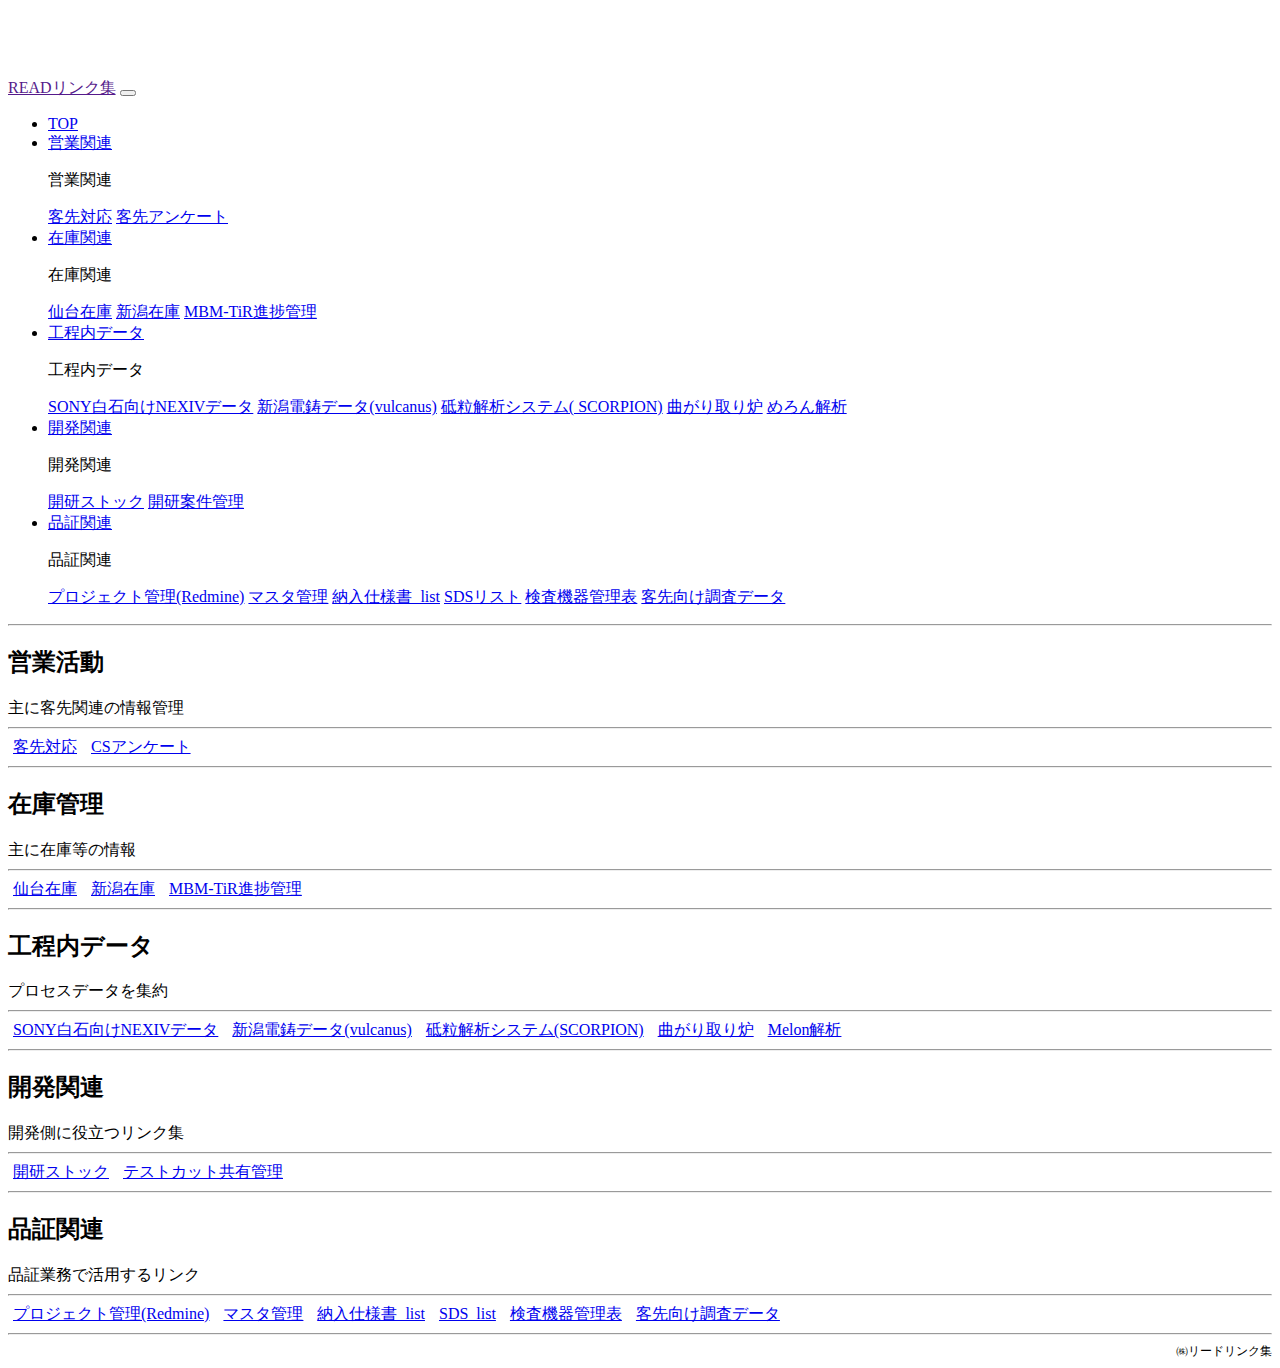
==== commit d68fa3b4: "Update index.html" ====
--- a/index.html
+++ b/index.html
@@ -20,7 +20,7 @@
     <div class='fixed-top'>
 
         <nav class="navbar navbar-dark bg-primary navbar-expand-lg ">
-            <a class="navbar-brand" href="#">リードリンク集</a>
+            <a class="navbar-brand" href="">READリンク集</a>
             <button class="navbar-toggler" type="button" data-toggle="collapse" data-target="#navbarSupportedContent"
                 aria-controls="navbarSupportedContent" aria-expanded="false" aria-label="Toggle navigation">
                 <span class="navbar-toggler-icon"></span>
@@ -57,8 +57,7 @@
                                 <p class='text-left'>在庫関連</p>
                             </span>
                             <div class="dropdown-divider"></div>
-                            <a class="dropdown-item" href='https://docs.google.com/spreadsheets/d/1ROSlZVqgHDqieTStZR40IGFHa-
-                        iZLLQCl2YZUbwxfI8/edit?usp=sharing'target="_blank" rel="noopener noreferrer" >仙台在庫</a>
+                            <a class="dropdown-item" href='https://docs.google.com/spreadsheets/d/1ROSlZVqgHDqieTStZR40IGFHa-iZLLQCl2YZUbwxfI8/edit?usp=sharing'target="_blank" rel="noopener noreferrer" >仙台在庫</a>
                             <a class="dropdown-item" href='https://docs.google.com/spreadsheets/d/1amOVCwr7MJj4ZlOe9Aoph54DhD
                         kQezxetJXVVg_Ay6c/edit?usp=sharing'target="_blank" rel="noopener noreferrer">新潟在庫</a>
                             <a class="dropdown-item" href='https://docs.google.com/spreadsheets/d/1cXuubJKcDxs2mZ_3kSYGi6N3XMp
@@ -95,6 +94,7 @@
                             <span>
                                 <p class='text-left'>開発関連</p>
                             </span>
+                            <div class="dropdown-divider"></div>
                             <a class="dropdown-item"
                                 href="https://docs.google.com/spreadsheets/d/1zUQd8km-58oXeoUXImLsGIyIpniUVm5rgdFsA6QcFU0/edit?usp=sharing"target="_blank" rel="noopener noreferrer">開研ストック</a>
                             <a class="dropdown-item" href="https://1drv.ms/x/s!Aq0CCV1--xemnFBzeFWrBg64avt5"target="_blank" rel="noopener noreferrer">開研案件管理</a>
@@ -109,12 +109,12 @@
                             <span>
                                 <p class='text-left'>品証関連</p>
                             </span>
-
+                            <div class="dropdown-divider"></div>
                             <a class="dropdown-item" href="http://10.100.1.60:8880"target="_blank" rel="noopener noreferrer">プロジェクト管理(Redmine)</a>
                             <a class="dropdown-item"
                                 href="https://docs.google.com/spreadsheets/d/1Hn7ItfqKL-IHlu6wI8oqBL7feYNR6ydPdcPkCSmDBIY/edit?usp=sharing"target="_blank" rel="noopener noreferrer">マスタ管理</a>
                             <a class="dropdown-item"
-                                href="https://docs.google.com/spreadsheets/d/1DpUZFTx2BVwN9uGXN4-a8cF51x3i-wukj2xjQAIB6kw/edit#gid=722027599"target="_blank" rel="noopener noreferrer">納入仕様書_list</a>
+                                href="https://docs.google.com/spreadsheets/d/1DpUZFTx2BVwN9uGXN4-a8cF51x3i-wukj2xjQAIB6kw/edit?usp=sharing"target="_blank" rel="noopener noreferrer">納入仕様書_list</a>
                             <a class="dropdown-item"
                                 href="https://docs.google.com/spreadsheets/d/10WsRPC7ejwsKMWUxwel2eMYRCVbxbmP_1Ovuzxoh5yI/edit?usp=sharing"target="_blank" rel="noopener noreferrer">SDSリスト</a>
                             <a class="dropdown-item"
@@ -156,8 +156,7 @@
                 <span>主に在庫等の情報</span>
                 <hr>
                 <div class="col-sm">
-                    <a href='https://docs.google.com/spreadsheets/d/1ROSlZVqgHDqieTStZR40IGFHa-iZLLQCl2YZUbw
-                                xfI8/edit?usp=sharing'target="_blank" rel="noopener noreferrer" class="btn btn-outline-primary">仙台在庫</a>
+                    <a href='https://docs.google.com/spreadsheets/d/1ROSlZVqgHDqieTStZR40IGFHa-iZLLQCl2YZUbwxfI8/edit?usp=sharing'target="_blank" rel="noopener noreferrer" class="btn btn-outline-primary">仙台在庫</a>
                     <a href='https://docs.google.com/spreadsheets/d/1amOVCwr7MJj4ZlOe9Aoph54DhDkQezxetJXVVg_Ay6c/edit?usp=sharing'target="_blank" rel="noopener noreferrer"
                         class="btn btn-outline-primary">新潟在庫</a>
                     <a href='https://docs.google.com/spreadsheets/d/1cXuubJKcDxs2mZ_3kSYGi6N3XMpF43vmxZ-DU5gRPP4/edit?usp=sharing'target="_blank" rel="noopener noreferrer"
@@ -214,7 +213,7 @@
                     <a href='http://10.100.1.60:8880' class="btn btn-outline-primary">プロジェクト管理(Redmine)</a>
                     <a href='https://docs.google.com/spreadsheets/d/1Hn7ItfqKL-IHlu6wI8oqBL7feYNR6ydPdcPkCSmDBIY/edit?usp=sharing'target="_blank" rel="noopener noreferrer"
                         class="btn btn-outline-primary">マスタ管理</a>
-                    <a href='https://docs.google.com/spreadsheets/d/1DpUZFTx2BVwN9uGXN4-a8cF51x3i-wukj2xjQAIB6kw/edit#gid=722027599'target="_blank" rel="noopener noreferrer"
+                    <a href='https://docs.google.com/spreadsheets/d/1DpUZFTx2BVwN9uGXN4-a8cF51x3i-wukj2xjQAIB6kw/edit?usp=sharing'target="_blank" rel="noopener noreferrer"
                         class="btn btn-outline-primary">納入仕様書_list</a>
                     <a href='https://docs.google.com/spreadsheets/d/10WsRPC7ejwsKMWUxwel2eMYRCVbxbmP_1Ovuzxoh5yI/edit?usp=sharing'target="_blank" rel="noopener noreferrer"
                         class="btn btn-outline-primary">SDS_list</a>
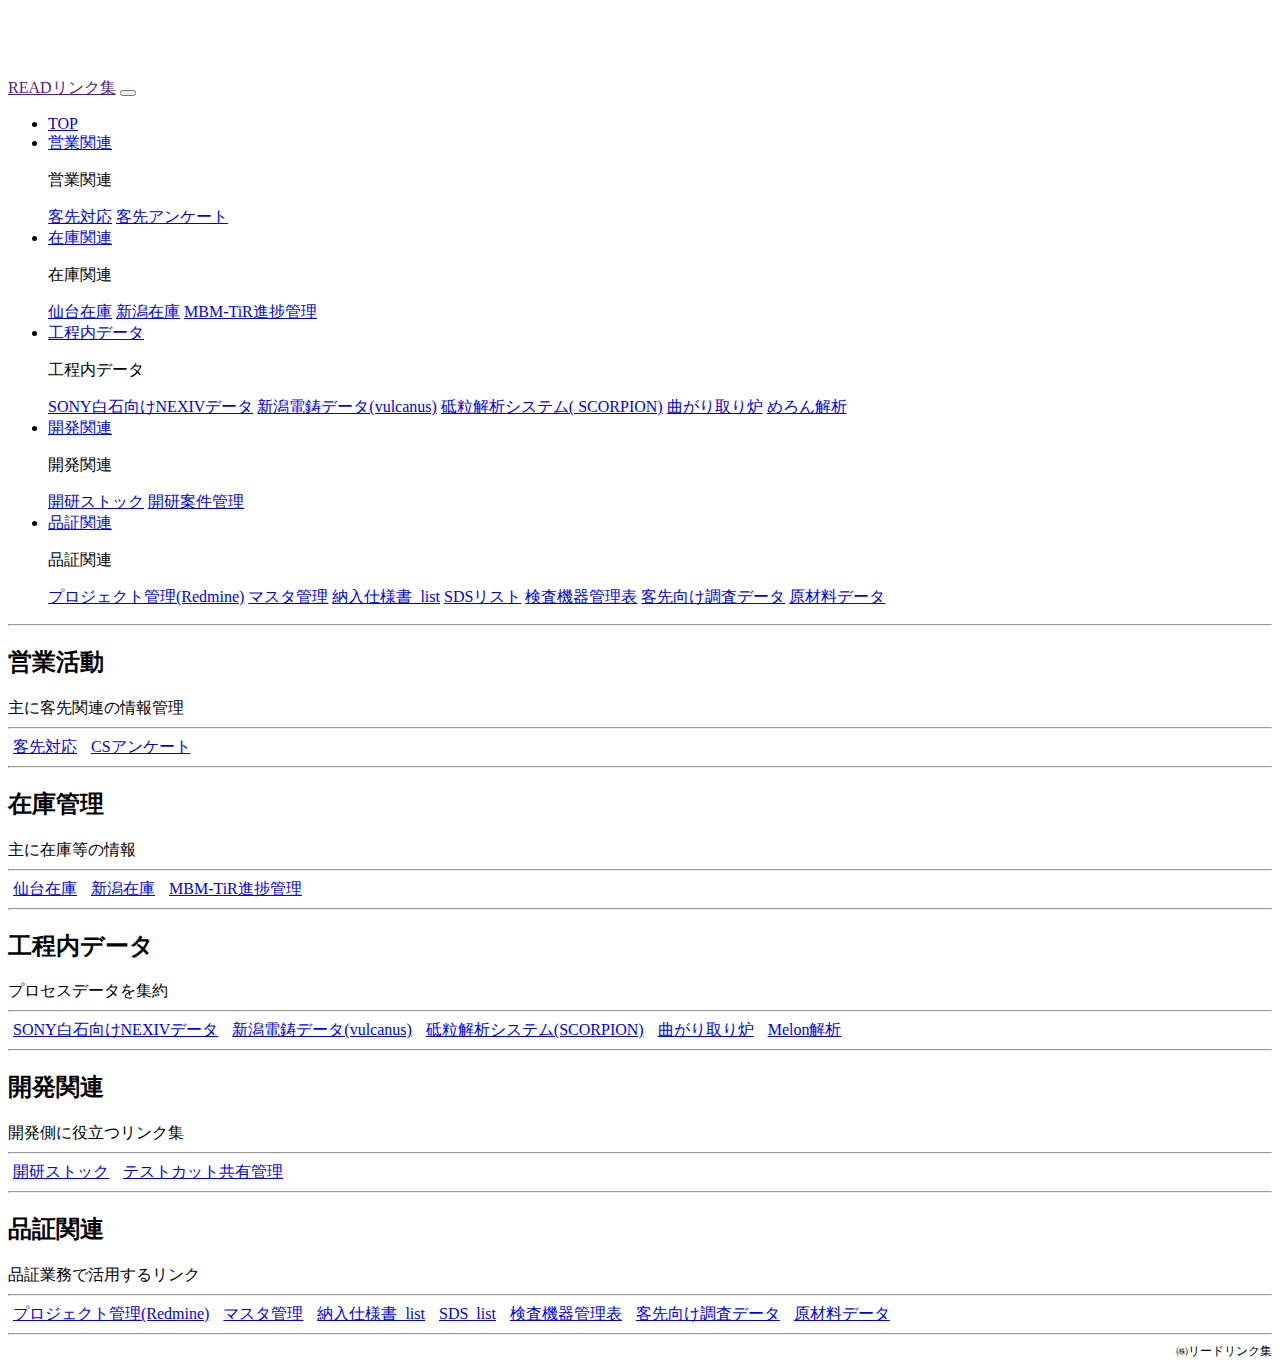
==== commit 367d36c2: "Update index.html" ====
--- a/index.html
+++ b/index.html
@@ -121,6 +121,8 @@
                                 href="https://docs.google.com/spreadsheets/d/19kF9Lw8f7cbYW-Qo6F4XuyY4Mtu5TKljcVr7N3LBEcM/edit?usp=sharing"target="_blank" rel="noopener noreferrer">検査機器管理表</a>
                             <a class="dropdown-item"
                                 href="https://readqadiv08.github.io/lnklist/customer1.html"target="_blank" rel="noopener noreferrer">客先向け調査データ</a>
+                            <a class="dropdown-item"
+                                href="https://readqadiv08.github.io/lnklist/material_data.html"target="_blank" rel="noopener noreferrer">原材料データ</a>
                         </div>
                     </li>
                 </ul>
@@ -221,6 +223,8 @@
                         class="btn btn-outline-primary">検査機器管理表</a>
                     <a href='https://readqadiv08.github.io/lnklist/customer1.html'target="_blank" rel="noopener noreferrer"
                         class="btn btn-outline-primary">客先向け調査データ</a>
+                     <a href='https://readqadiv08.github.io/lnklist/material_data.html'　target="_blank" rel="noopener noreferrer"
+                        class="btn btn-outline-primary">原材料データ</a>
                 </div>
             </div>
         </div>
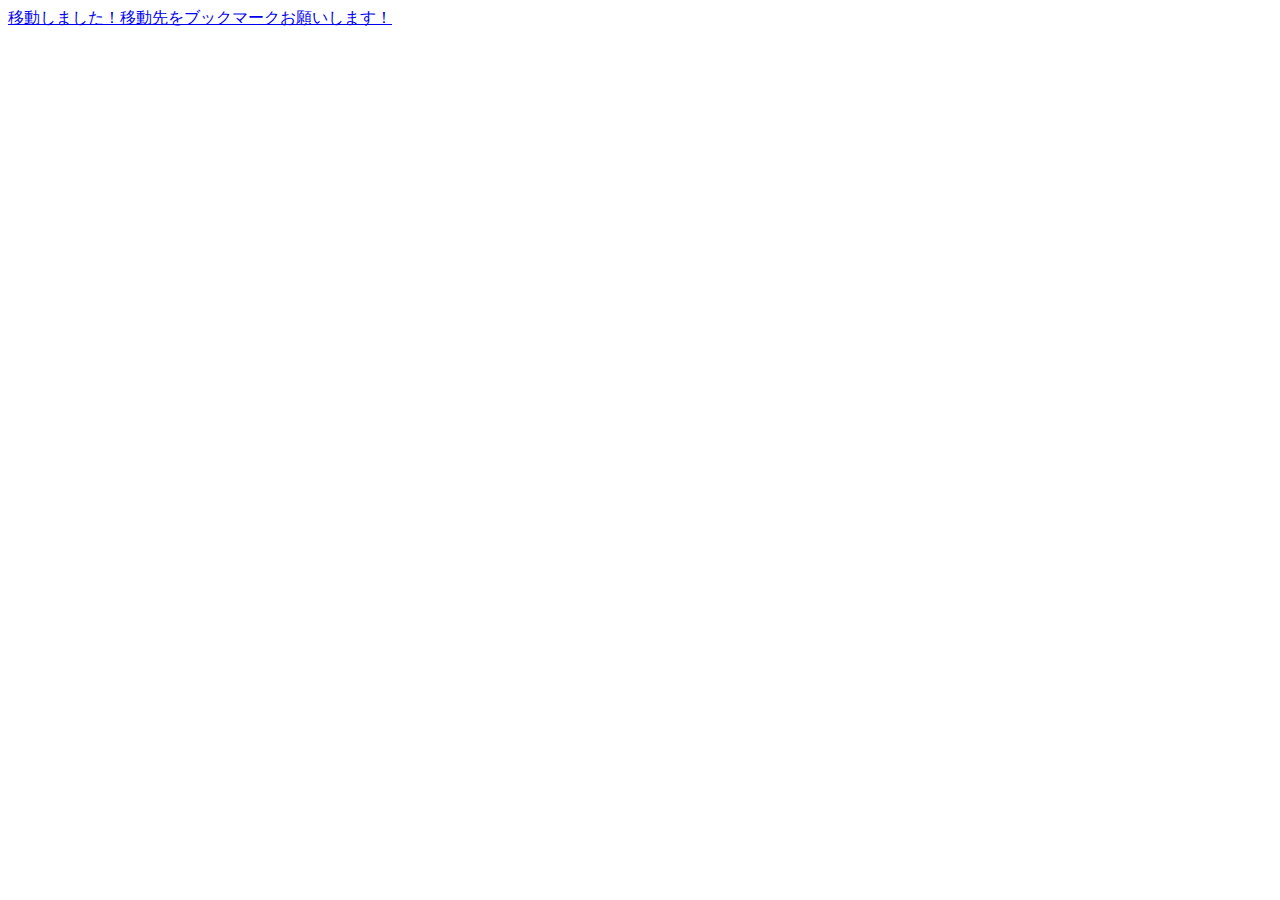
==== commit d0b06258: "Update index.html" ====
--- a/index.html
+++ b/index.html
@@ -17,239 +17,7 @@
     <link rel="stylesheet" href="https://stackpath.bootstrapcdn.com/bootstrap/4.5.0/css/bootstrap.min.css"
         integrity="sha384-9aIt2nRpC12Uk9gS9baDl411NQApFmC26EwAOH8WgZl5MYYxFfc+NcPb1dKGj7Sk" crossorigin="anonymous">
 
-    <div class='fixed-top'>
-
-        <nav class="navbar navbar-dark bg-primary navbar-expand-lg ">
-            <a class="navbar-brand" href="">READリンク集</a>
-            <button class="navbar-toggler" type="button" data-toggle="collapse" data-target="#navbarSupportedContent"
-                aria-controls="navbarSupportedContent" aria-expanded="false" aria-label="Toggle navigation">
-                <span class="navbar-toggler-icon"></span>
-            </button>
-
-            <div class="collapse navbar-collapse" id="navbarSupportedContent">
-                <ul class="navbar-nav mr-auto">
-                    <li class="nav-item active">
-                        <a class="nav-link" href="https://readqadiv08.github.io/lnklist/index.html">TOP<span
-                                class="sr-only"></span></a>
-                    </li>
-                    <li class="nav-item dropdown">
-                        <a class="nav-link dropdown-toggle" href="#" id="navbarDropdown" role="button"
-                            data-toggle="dropdown" aria-haspopup="true" aria-expanded="false">
-                            営業関連
-                        </a>
-                        <div class="dropdown-menu" aria-labelledby="navbarDropdown">
-                            <span>
-                                <p class='text-left'>営業関連</p>
-                            </span>
-                            <div class="dropdown-divider"></div>
-
-                            <a class="dropdown-item" href='https://docs.google.com/spreadsheets/d/1MyBZOceBagCkgWSMym5cp_KA8Xq8sPTfYj
-                    Yhryajc-A/edit?usp=sharing'target="_blank" rel="noopener noreferrer">客先対応</a>
-                            <a class="dropdown-item" href="ttp://read.co.jp/survey/index.php/admin/tokens/sa/browse/surveyid/362481"target="_blank" rel="noopener noreferrer">客先アンケート</a><!-- ログイン:admin pass:read-->
-                        </div>
-                    </li>
-                    <li class="nav-item dropdown">
-                        <a class="nav-link dropdown-toggle" href="#" id="navbarDropdown" role="button"
-                            data-toggle="dropdown" aria-haspopup="true" aria-expanded="false">
-                            在庫関連</a>
-                        <div class="dropdown-menu" aria-labelledby="navbarDropdown">
-                            <span>
-                                <p class='text-left'>在庫関連</p>
-                            </span>
-                            <div class="dropdown-divider"></div>
-                            <a class="dropdown-item" href='https://docs.google.com/spreadsheets/d/1ROSlZVqgHDqieTStZR40IGFHa-iZLLQCl2YZUbwxfI8/edit?usp=sharing'target="_blank" rel="noopener noreferrer" >仙台在庫</a>
-                            <a class="dropdown-item" href='https://docs.google.com/spreadsheets/d/1amOVCwr7MJj4ZlOe9Aoph54DhD
-                        kQezxetJXVVg_Ay6c/edit?usp=sharing'target="_blank" rel="noopener noreferrer">新潟在庫</a>
-                            <a class="dropdown-item" href='https://docs.google.com/spreadsheets/d/1cXuubJKcDxs2mZ_3kSYGi6N3XMp
-                        F43vmxZ-DU5gRPP4/edit?usp=sharing'target="_blank" rel="noopener noreferrer">MBM-TiR進捗管理</a>
-                        </div>
-                    </li>
-
-                    <li class="nav-item dropdown">
-                        <a class="nav-link dropdown-toggle" href="#" id="navbarDropdown" role="button"
-                            data-toggle="dropdown" aria-haspopup="true" aria-expanded="false">
-                            工程内データ</a>
-                        <div class="dropdown-menu" aria-labelledby="navbarDropdown">
-                            <span>
-                                <p class='text-left'>工程内データ</p>
-                            </span>
-                            <div class="dropdown-divider"></div>
-                            <a class="dropdown-item" href="https://docs.google.com/spreadsheets/d/1auE9jXgMs7y5O5C
-                        39AJkHbmK7SlAKycb3BwodtNkHBw/edit?usp=sharing"target="_blank" rel="noopener noreferrer">SONY白石向けNEXIVデータ</a>
-                            <a class="dropdown-item" href="http://10.100.1.112/vulcanus/"target="_blank" rel="noopener noreferrer">新潟電鋳データ(vulcanus)</a>
-                            <a class="dropdown-item" href='http://10.100.10.12:8888/'target="_blank" rel="noopener noreferrer">砥粒解析システム(
-                                SCORPION)</a>
-                            <a class="dropdown-item" href="http://10.100.10.11:8080/dashboard/a7220230-b4cd-11e9-84a
-                        6-93d11acdf23a?publicId=572ec6e0-b41f-11e9-993e-6789fd5341ca"target="_blank" rel="noopener noreferrer">曲がり取り炉</a>
-                            <a class="dropdown-item"
-                                href="http://10.106.1.60:3000/d/1Qk7aIbGk/melon-menu?orgId=1&refresh=10s&kiosk"target="_blank" rel="noopener noreferrer">めろん解析</a>
-                        </div>
-                    </li>
-
-                    <li class="nav-item dropdown">
-                        <a class="nav-link dropdown-toggle" href="#" id="navbarDropdown" role="button"
-                            data-toggle="dropdown" aria-haspopup="true" aria-expanded="false">
-                            開発関連</a>
-                        <div class="dropdown-menu" aria-labelledby="navbarDropdown">
-                            <span>
-                                <p class='text-left'>開発関連</p>
-                            </span>
-                            <div class="dropdown-divider"></div>
-                            <a class="dropdown-item"
-                                href="https://docs.google.com/spreadsheets/d/1zUQd8km-58oXeoUXImLsGIyIpniUVm5rgdFsA6QcFU0/edit?usp=sharing"target="_blank" rel="noopener noreferrer">開研ストック</a>
-                            <a class="dropdown-item" href="https://1drv.ms/x/s!Aq0CCV1--xemnFBzeFWrBg64avt5"target="_blank" rel="noopener noreferrer">開研案件管理</a>
-                        </div>
-                    </li>
-
-                    <li class="nav-item dropdown">
-                        <a class="nav-link dropdown-toggle" href="#" id="navbarDropdown" role="button"
-                            data-toggle="dropdown" aria-haspopup="true" aria-expanded="false">
-                            品証関連</a>
-                        <div class="dropdown-menu" aria-labelledby="navbarDropdown">
-                            <span>
-                                <p class='text-left'>品証関連</p>
-                            </span>
-                            <div class="dropdown-divider"></div>
-                            <a class="dropdown-item" href="http://10.100.1.60:8880"target="_blank" rel="noopener noreferrer">プロジェクト管理(Redmine)</a>
-                            <a class="dropdown-item"
-                                href="https://docs.google.com/spreadsheets/d/1Hn7ItfqKL-IHlu6wI8oqBL7feYNR6ydPdcPkCSmDBIY/edit?usp=sharing"target="_blank" rel="noopener noreferrer">マスタ管理</a>
-                            <a class="dropdown-item"
-                                href="https://docs.google.com/spreadsheets/d/1DpUZFTx2BVwN9uGXN4-a8cF51x3i-wukj2xjQAIB6kw/edit?usp=sharing"target="_blank" rel="noopener noreferrer">納入仕様書_list</a>
-                            <a class="dropdown-item"
-                                href="https://docs.google.com/spreadsheets/d/10WsRPC7ejwsKMWUxwel2eMYRCVbxbmP_1Ovuzxoh5yI/edit?usp=sharing"target="_blank" rel="noopener noreferrer">SDSリスト</a>
-                            <a class="dropdown-item"
-                                href="https://docs.google.com/spreadsheets/d/19kF9Lw8f7cbYW-Qo6F4XuyY4Mtu5TKljcVr7N3LBEcM/edit?usp=sharing"target="_blank" rel="noopener noreferrer">検査機器管理表</a>
-                            <a class="dropdown-item"
-                                href="https://readqadiv08.github.io/lnklist/customer1.html"target="_blank" rel="noopener noreferrer">客先向け調査データ</a>
-                            <a class="dropdown-item"
-                                href="https://readqadiv08.github.io/lnklist/material_data.html"target="_blank" rel="noopener noreferrer">原材料データ</a>
-                        </div>
-                    </li>
-                </ul>
-            </div>
-        </nav>
-    </div>
-
-</header>
-
+    </header>
 <body>
-    <hr>
-    <div class=　"container-fluid">
-        <div class=　"row">
-            <div class="col-sm">
-                <h2>営業活動</h2>
-                <span>主に客先関連の情報管理</span>
-                <hr>
-                <div class="col-sm">
-                    <a href='https://docs.google.com/spreadsheets/d/1MyBZOceBagCkgWSMym5cp_KA8Xq8sPTfYjYhryajc-A/edit?usp=sharing'target="_blank" rel="noopener noreferrer"
-                        class="btn btn-outline-primary">客先対応</a>
-                    <a href='http://read.co.jp/survey/index.php/admin/tokens/sa/browse/surveyid/362481'target="_blank" rel="noopener noreferrer"
-                        class="btn btn-outline-primary">CSアンケート</a>
-                    <!-- ログイン:admin pass:read-->
-                </div>
-            </div>
-        </div>
-    </div>
-    <hr>
-    <div class="container-fluid">
-        <div class="row">
-            <div class="col-sm">
-                <h2>在庫管理</h2>
-                <span>主に在庫等の情報</span>
-                <hr>
-                <div class="col-sm">
-                    <a href='https://docs.google.com/spreadsheets/d/1ROSlZVqgHDqieTStZR40IGFHa-iZLLQCl2YZUbwxfI8/edit?usp=sharing'target="_blank" rel="noopener noreferrer" class="btn btn-outline-primary">仙台在庫</a>
-                    <a href='https://docs.google.com/spreadsheets/d/1amOVCwr7MJj4ZlOe9Aoph54DhDkQezxetJXVVg_Ay6c/edit?usp=sharing'target="_blank" rel="noopener noreferrer"
-                        class="btn btn-outline-primary">新潟在庫</a>
-                    <a href='https://docs.google.com/spreadsheets/d/1cXuubJKcDxs2mZ_3kSYGi6N3XMpF43vmxZ-DU5gRPP4/edit?usp=sharing'target="_blank" rel="noopener noreferrer"
-                        class="btn btn-outline-primary">MBM-TiR進捗管理</a>
-                </div>
-            </div>
-        </div>
-    </div>
-    <hr>
-    <div class="container-fluid">
-        <div class="row">
-            <div class="col-sm">
-                <h2>工程内データ</h2>
-                <span>プロセスデータを集約</span>
-                <hr>
-                <div class="col-sm">
-                    <a href='https://docs.google.com/spreadsheets/d/1auE9jXgMs7y5O5C39AJkHbmK7SlAKycb3BwodtNkHBw/edit?usp=sharing'target="_blank" rel="noopener noreferrer"
-                        class="btn btn-outline-primary">SONY白石向けNEXIVデータ</a>
-                    <a href='http://10.100.1.112/vulcanus/'target="_blank" rel="noopener noreferrer" class="btn btn-outline-primary">新潟電鋳データ(vulcanus)</a>
-                    <a href='http://10.100.10.12:8888/'target="_blank" rel="noopener noreferrer" class="btn btn-outline-primary">砥粒解析システム(SCORPION)</a>
-                    <a href='http://10.100.10.11:8080/dashboard/a7220230-b4cd-11e9-84a6-93d11acdf23a?publicId=572ec6e0-b41f-11e9-993e-6789fd5341ca'target="_blank" rel="noopener noreferrer"
-                        class="btn btn-outline-primary">曲がり取り炉</a>
-                    <a href='http://10.106.1.60:3000/d/1Qk7aIbGk/melon-menu?orgId=1&refresh=10s&kiosk'target="_blank" rel="noopener noreferrer"
-                        class="btn btn-outline-primary">Melon解析</a>
-                </div>
-            </div>
-        </div>
-    </div>
-    <hr>
-
-    <div class="container-fluid">
-        <div class="row">
-            <div class="col-sm">
-                <h2>開発関連</h2>
-                <span>開発側に役立つリンク集</span>
-                <hr>
-                <div class="col-sm">
-                    <a href='https://docs.google.com/spreadsheets/d/1zUQd8km-58oXeoUXImLsGIyIpniUVm5rgdFsA6QcFU0/edit?usp=sharing'target="_blank" rel="noopener noreferrer"
-                        class="btn btn-outline-primary">開研ストック</a>
-                    <a href='https://1drv.ms/x/s!Aq0CCV1--xemnFBzeFWrBg64avt5'target="_blank" rel="noopener noreferrer"
-                        class="btn btn-outline-primary">テストカット共有管理</a>
-                </div>
-            </div>
-        </div>
-    </div>
-    <hr>
-    <div class="container-fluid">
-        <div class="row">
-            <div class="col-sm">
-                <h2>品証関連</h2>
-                <span>品証業務で活用するリンク</span>
-                <hr>
-                <div class="col-sm">
-                    <a href='http://10.100.1.60:8880' class="btn btn-outline-primary">プロジェクト管理(Redmine)</a>
-                    <a href='https://docs.google.com/spreadsheets/d/1Hn7ItfqKL-IHlu6wI8oqBL7feYNR6ydPdcPkCSmDBIY/edit?usp=sharing'target="_blank" rel="noopener noreferrer"
-                        class="btn btn-outline-primary">マスタ管理</a>
-                    <a href='https://docs.google.com/spreadsheets/d/1DpUZFTx2BVwN9uGXN4-a8cF51x3i-wukj2xjQAIB6kw/edit?usp=sharing'target="_blank" rel="noopener noreferrer"
-                        class="btn btn-outline-primary">納入仕様書_list</a>
-                    <a href='https://docs.google.com/spreadsheets/d/10WsRPC7ejwsKMWUxwel2eMYRCVbxbmP_1Ovuzxoh5yI/edit?usp=sharing'target="_blank" rel="noopener noreferrer"
-                        class="btn btn-outline-primary">SDS_list</a>
-                    <a href='https://docs.google.com/spreadsheets/d/19kF9Lw8f7cbYW-Qo6F4XuyY4Mtu5TKljcVr7N3LBEcM/edit?usp=sharing'target="_blank" rel="noopener noreferrer"
-                        class="btn btn-outline-primary">検査機器管理表</a>
-                    <a href='https://readqadiv08.github.io/lnklist/customer1.html'target="_blank" rel="noopener noreferrer"
-                        class="btn btn-outline-primary">客先向け調査データ</a>
-                     <a href='https://readqadiv08.github.io/lnklist/material_data.html'　target="_blank" rel="noopener noreferrer"
-                        class="btn btn-outline-primary">原材料データ</a>
-                </div>
-            </div>
-        </div>
-    </div>
-
-</body>
-<hr>
-<div style="text-align:right;font-size:12;">㈱リードリンク集</div>
-<style>
-    .btn {
-        padding: 5px;
-    }
-
-    html {
-        position: relative;
-        min-height: 100%;
-    }
-
-    .container {
-        padding: 5px
-    }
-
-    body {
-        padding-top: 70px;
-    }
-</style>
-
-</html>
+    <a href="http://10.100.1.52/CMS/index.html">移動しました！移動先をブックマークお願いします！</a>
+    </body>
